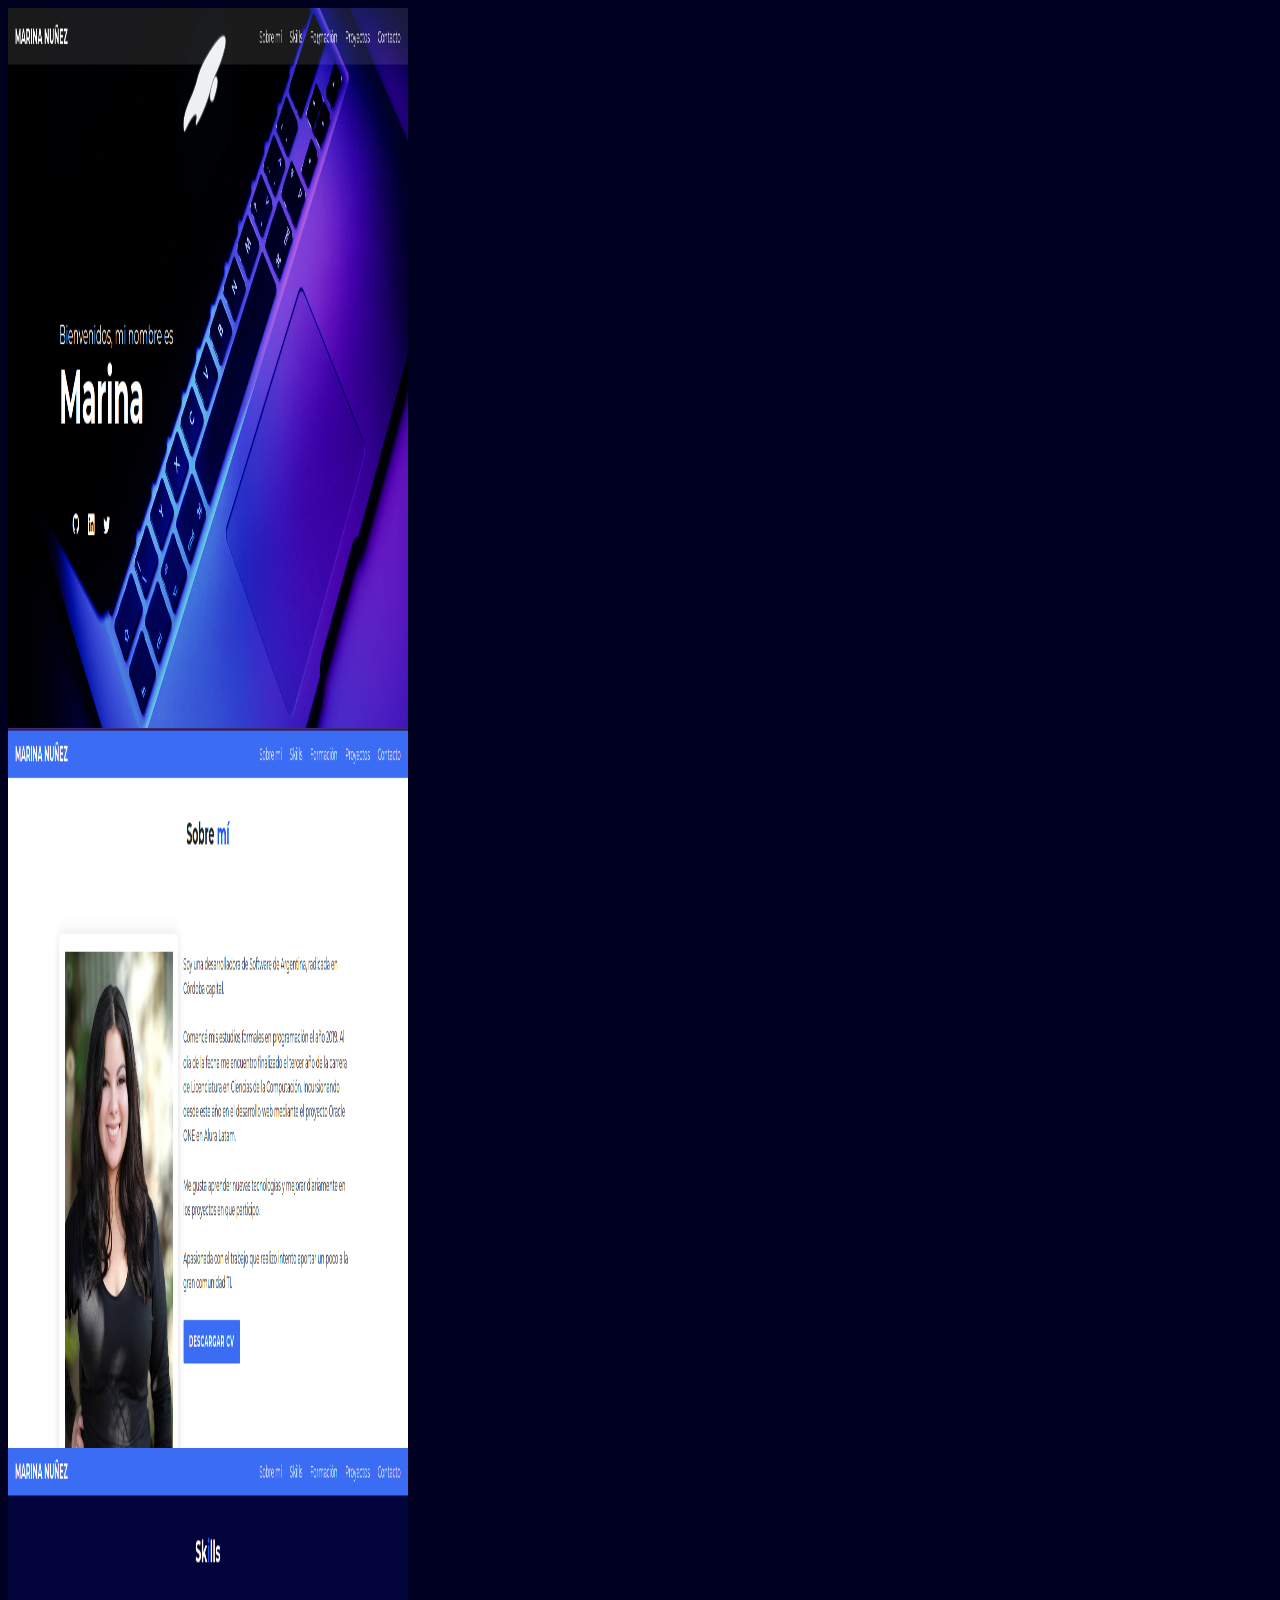
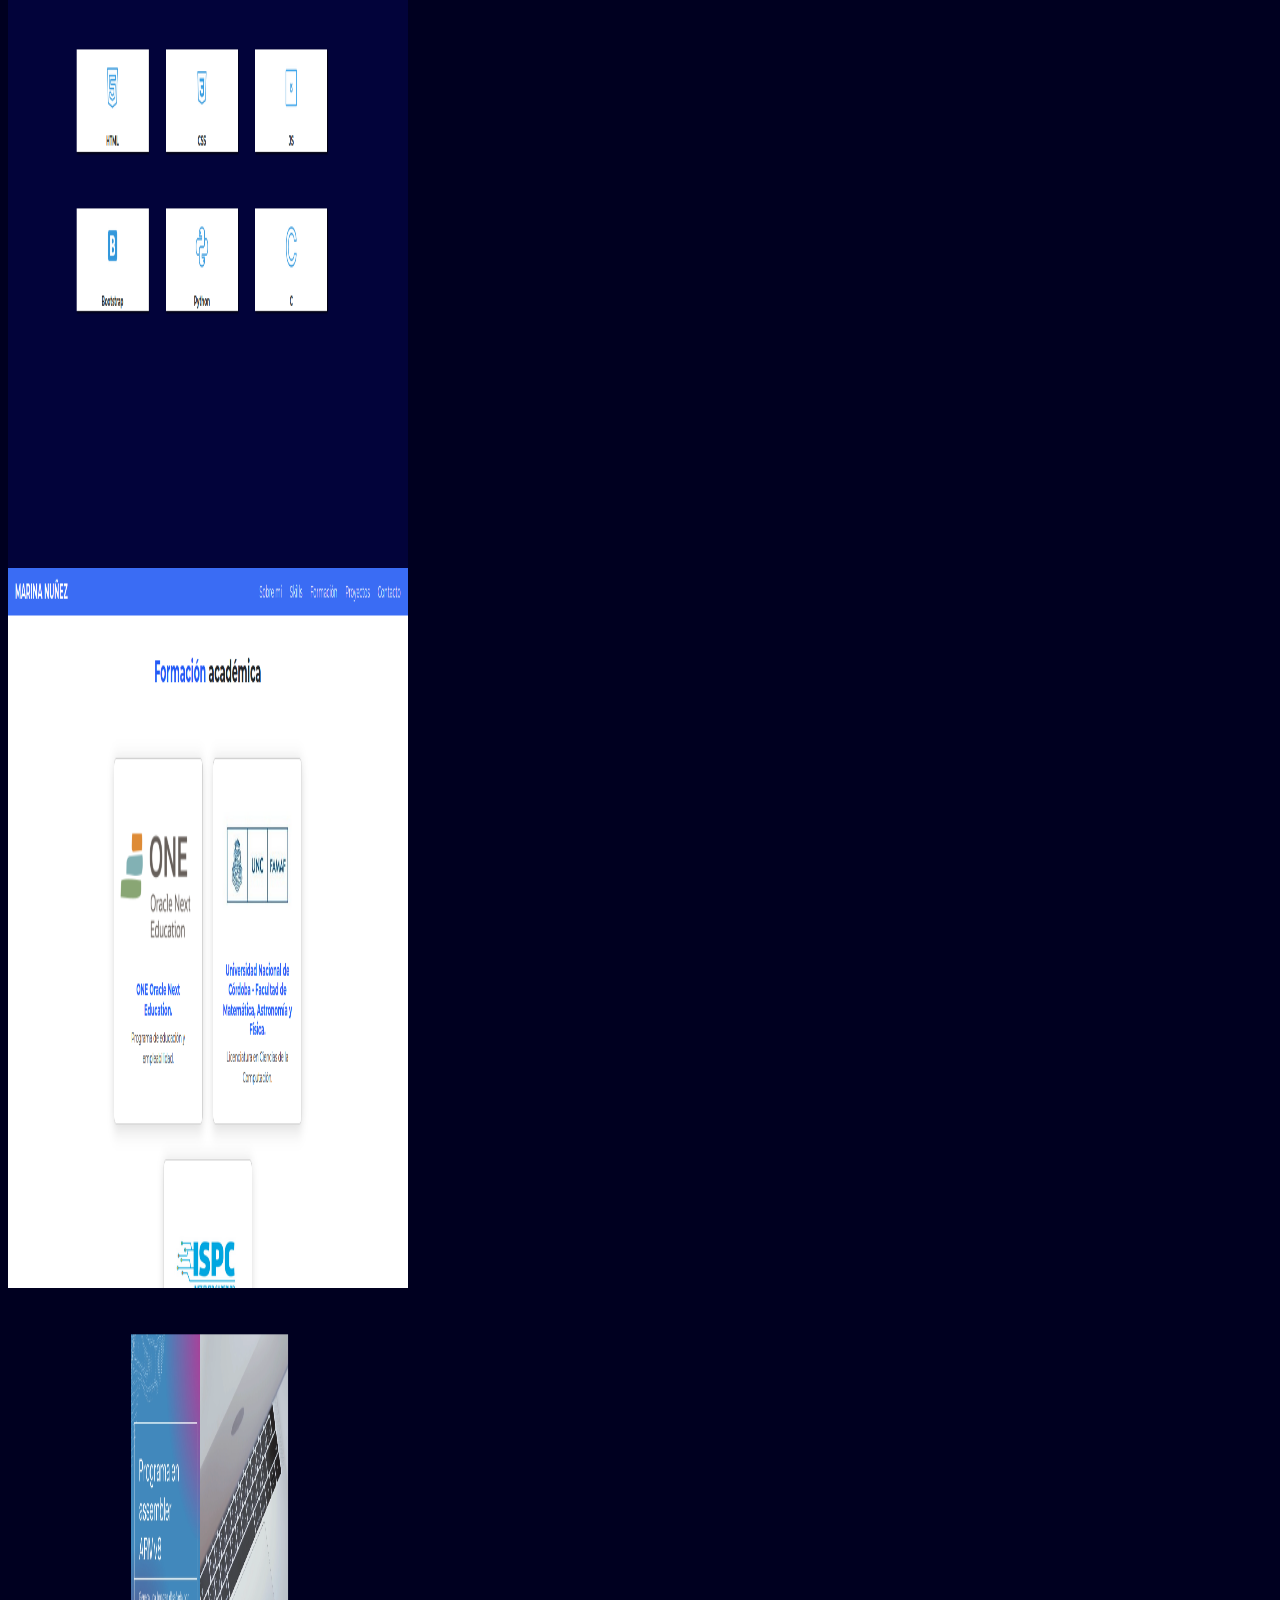
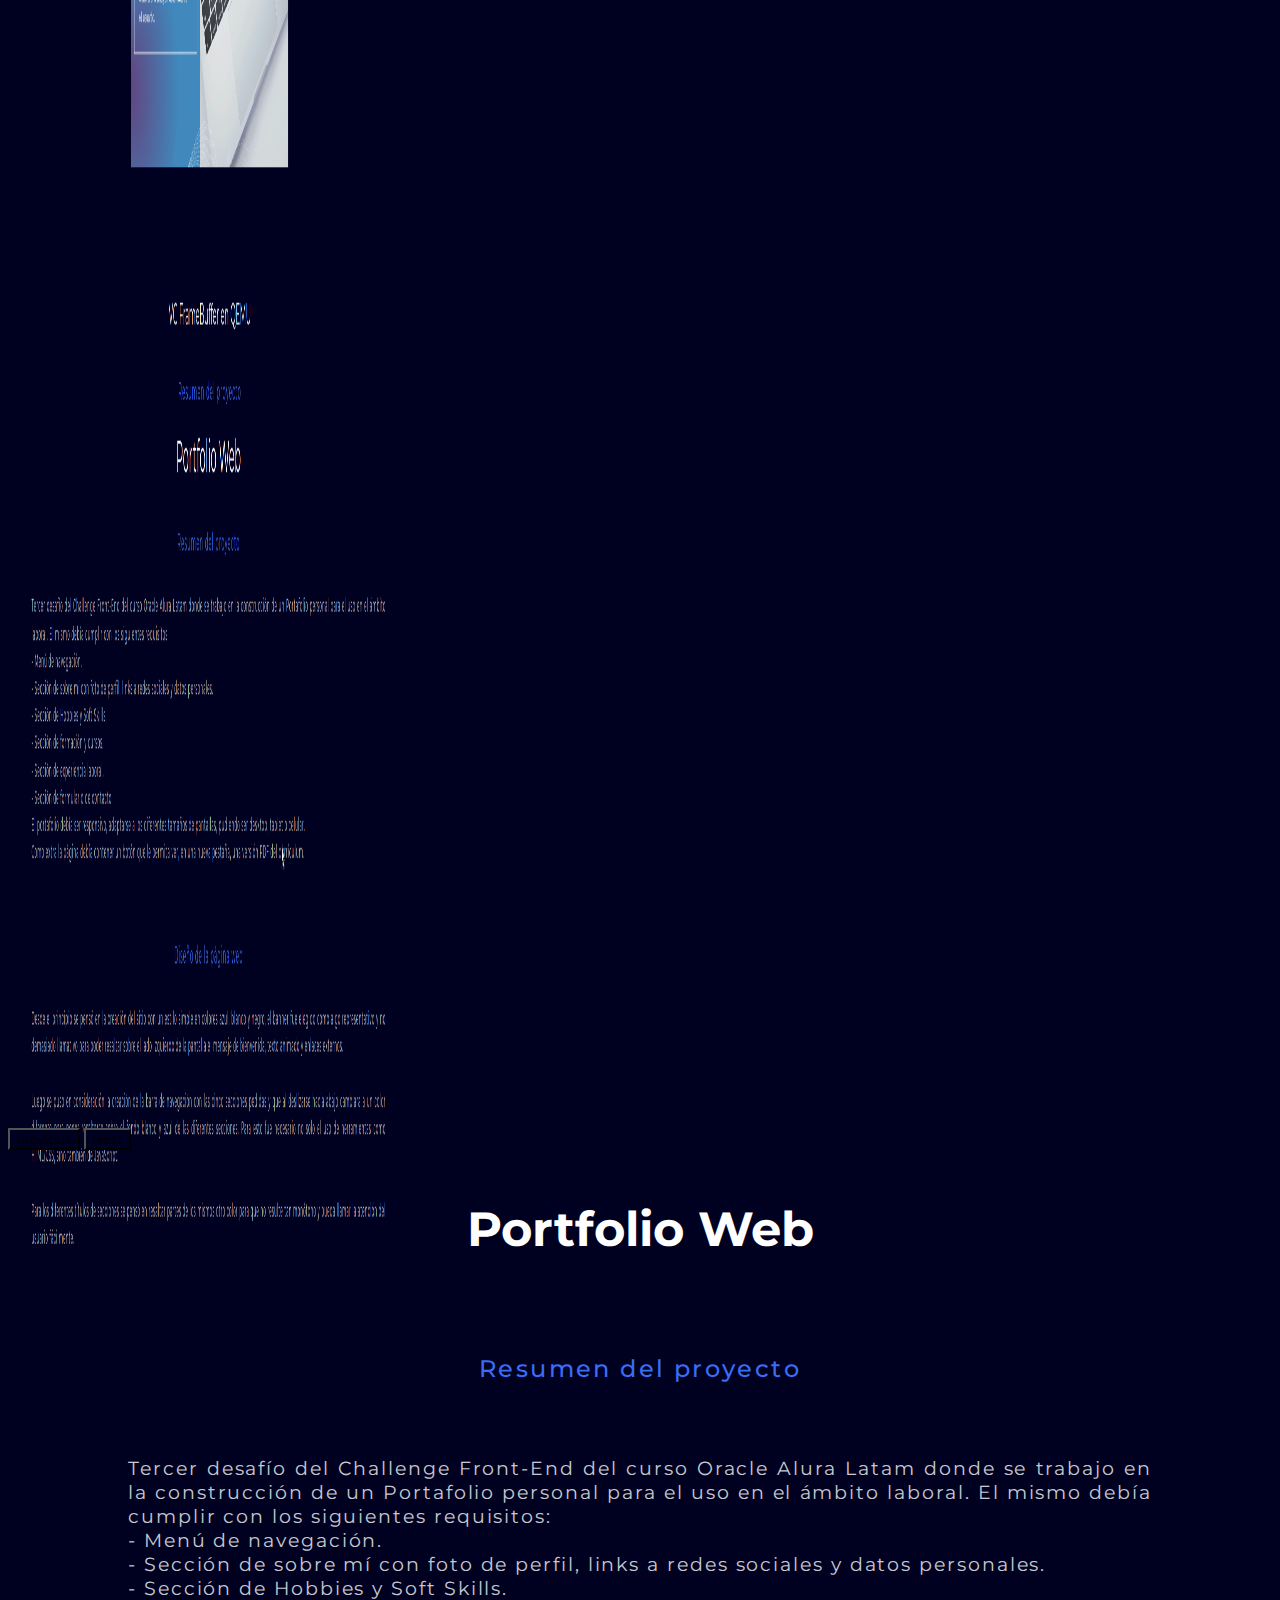
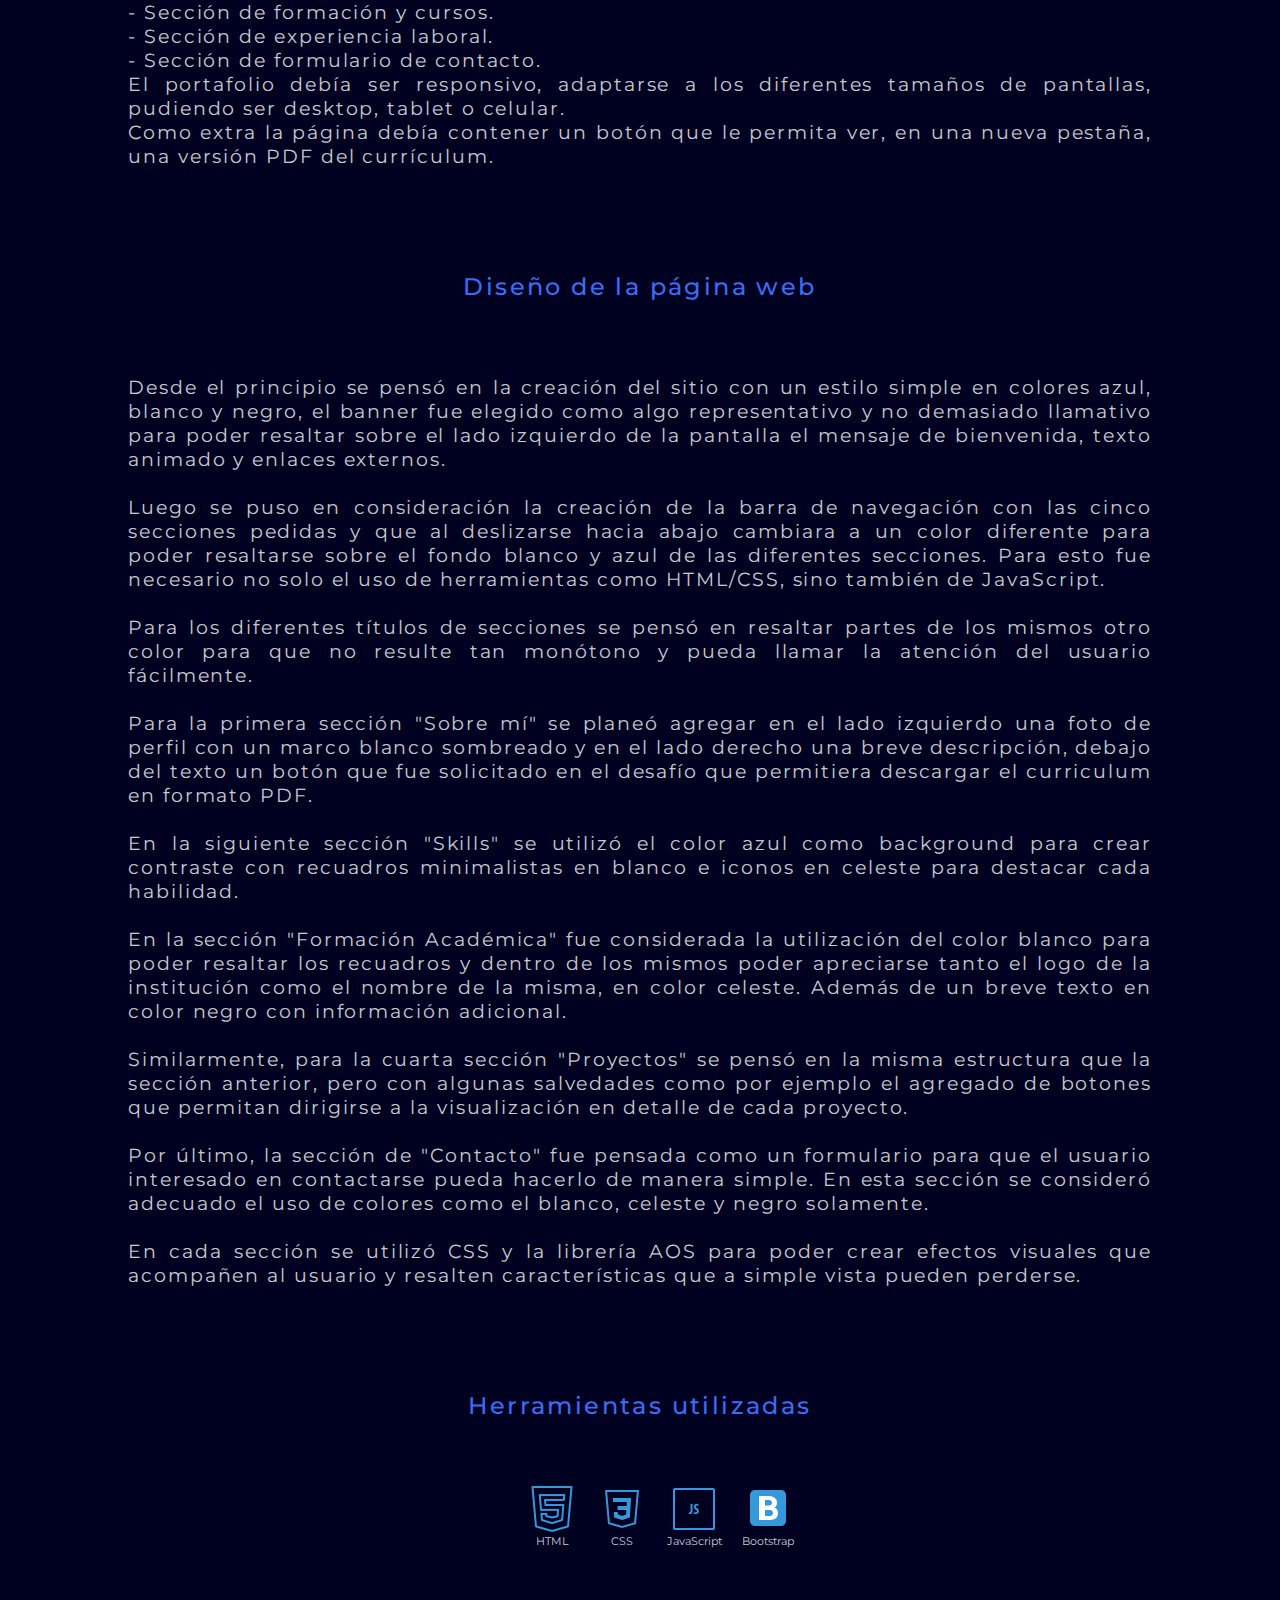
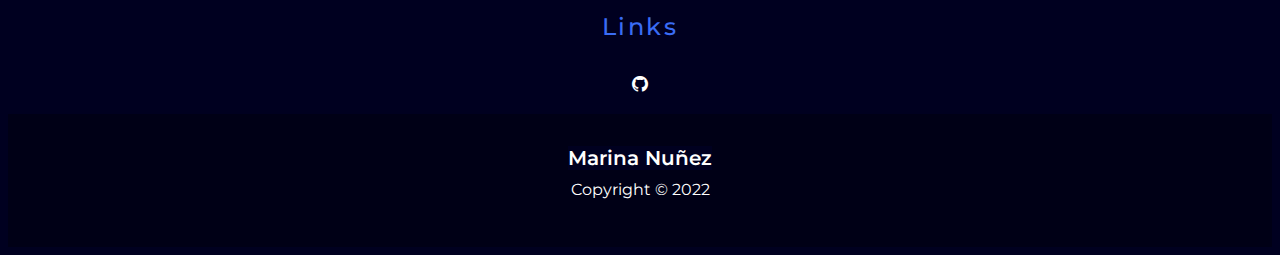
==== project-1.html @ 09df2b60 "Todos los archivos fueron agregados" ====
<!DOCTYPE html>
<html lang="en">

<head>
    <meta charset="UTF-8">
    <meta http-equiv="X-UA-Compatible" content="IE=edge">
    <meta name="viewport" content="width=device-width, initial-scale=1.0">
    <link rel="stylesheet" href="./project-1.css">
    <title>Marina Nuñez</title>
    <!--Boostrap-->
    <link href="https://cdn.jsdelivr.net/npm/bootstrap@5.2.0-beta1/dist/css/bootstrap.min.css" rel="stylesheet"
        integrity="sha384-0evHe/X+R7YkIZDRvuzKMRqM+OrBnVFBL6DOitfPri4tjfHxaWutUpFmBp4vmVor" crossorigin="anonymous">
    <link rel="stylesheet" href="https://cdn.jsdelivr.net/npm/bootstrap-icons@1.8.1/font/bootstrap-icons.css">
    <link rel="stylesheet" href="css/bootstrap-theme.min.css" crossorigin="anonymous">
    <link href="https://cdn.jsdelivr.net/npm/bootstrap@5.3.0-alpha1/dist/css/bootstrap.min.css" rel="stylesheet"
        integrity="sha384-GLhlTQ8iRABdZLl6O3oVMWSktQOp6b7In1Zl3/Jr59b6EGGoI1aFkw7cmDA6j6gD" crossorigin="anonymous">
    <!--End Boostrap-->
    <link rel="shortcut icon" href="./logo/MN2.ico">
</head>

<body>
    <section class="container-project">
        <div id="carouselExample" class="carousel slide" data-ride="carousel">
            <div class="carousel-inner">
                <div class="carousel-item active">
                    <img src="./img/project-1/slider/img-1.png" class="d-block w-100" alt="...">
                </div>
                <div class="carousel-item">
                    <img src="./img/project-1/slider/img-2.png" class="d-block w-100" alt="...">
                </div>
                <div class="carousel-item">
                    <img src="./img/project-1/slider/img-3.png" class="d-block w-100" alt="...">
                </div>
                <div class="carousel-item">
                    <img src="./img/project-1/slider/img-4.png" class="d-block w-100" alt="...">
                </div>
                <div class="carousel-item">
                    <img src="./img/project-1/slider/img-5.png" class="d-block w-100" alt="...">
                </div>
                <div class="carousel-item">
                    <img src="./img/project-1/slider/img-6.png" class="d-block w-100" alt="...">
                </div>
            </div>
            <button class="carousel-control-prev" type="button" data-bs-target="#carouselExample" data-bs-slide="prev">
                <span class="carousel-control-prev-icon" aria-hidden="true"></span>
                <span class="visually-hidden">Previous</span>
            </button>
            <button class="carousel-control-next" type="button" data-bs-target="#carouselExample" data-bs-slide="next">
                <span class="carousel-control-next-icon" aria-hidden="true"></span>
                <span class="visually-hidden">Next</span>
            </button>
        </div>
        <div class="title">
            <h1>Portfolio Web</h1>
        </div>
        <div class="info">
            <h3>Resumen del proyecto </h3>
            <p class="text">
                Tercer desafío del Challenge Front-End del curso Oracle Alura Latam donde
                se trabajo en la construcción de un Portafolio personal para el uso en el ámbito laboral.
                El mismo debía cumplir con los siguientes requisitos: <br>
                - Menú de navegación.<br>
                - Sección de sobre mí con foto de perfil, links a redes sociales y datos personales. <br>
                - Sección de Hobbies y Soft Skills. <br>
                - Sección de formación y cursos. <br>
                - Sección de experiencia laboral. <br>
                - Sección de formulario de contacto. <br>
                El portafolio debía ser responsivo, adaptarse a los diferentes tamaños de pantallas, pudiendo ser
                desktop, tablet o celular. <br>
                Como extra la página debía contener un botón que le permita ver,
                en una nueva pestaña, una versión PDF del currículum.
            </p>
            <h3>Diseño de la página web</h3>
            <p class="text">
                Desde el principio se pensó en la creación del sitio con un estilo simple en colores azul, blanco y
                negro, el banner fue elegido como algo representativo y no demasiado llamativo para poder resaltar sobre
                el lado izquierdo de la pantalla el mensaje de bienvenida, texto animado y enlaces externos. <br>
                <br>
                Luego se puso en consideración la creación de la barra de navegación con las cinco secciones pedidas y
                que al deslizarse hacia abajo cambiara a un color diferente para poder resaltarse sobre el fondo blanco
                y azul de las diferentes secciones. Para esto fue necesario no solo el uso de herramientas como
                HTML/CSS, sino también de JavaScript. <br>
                <br>
                Para los diferentes títulos de secciones se pensó en resaltar partes de los mismos otro color para que
                no resulte tan monótono y pueda llamar la atención del usuario fácilmente. <br>
                <br>
                Para la primera sección "Sobre mí" se planeó agregar en el lado izquierdo una foto de perfil con un
                marco blanco sombreado y en el lado derecho una breve descripción, debajo del texto un botón que fue
                solicitado en el desafío que permitiera descargar el curriculum en formato PDF. <br>
                <br>
                En la siguiente sección "Skills" se utilizó el color azul como background para crear contraste con
                recuadros minimalistas en blanco e iconos en celeste para destacar cada habilidad. <br>
                <br>
                En la sección "Formación Académica" fue considerada la utilización del color blanco para poder resaltar
                los recuadros y dentro de los mismos poder apreciarse tanto el logo de la institución como el nombre de
                la misma, en color celeste. Además de un breve texto en color negro con información adicional. <br>
                <br>
                Similarmente, para la cuarta sección "Proyectos" se pensó en la misma estructura que la sección
                anterior, pero con algunas salvedades como por ejemplo el agregado de botones que permitan dirigirse a
                la visualización en detalle de cada proyecto. <br>
                <br>
                Por último, la sección de "Contacto" fue pensada como un formulario para que el usuario interesado en
                contactarse pueda hacerlo de manera simple. En esta sección se consideró adecuado el uso de colores como
                el blanco, celeste y negro solamente. <br>
                <br>
                En cada sección se utilizó CSS y la librería AOS para poder crear efectos visuales que acompañen al usuario y
                resalten características que a simple vista pueden perderse.
            </p>
            <h3>Herramientas utilizadas</h3>
            <ul class="list-skills">
                <li class="skills-project"><img src="./icons/icons8-html-5-50.png" alt="html">HTML</li>
                <li class="skills-project"><img src="./icons/icons8-css3-50.png" alt="css">CSS</li>
                <li class="skills-project"><img src="./icons/icons8-js-50.png" alt="js">JavaScript</li>
                <li class="skills-project"><img src="./icons/icons8-oreja-48.png" alt="bs">Bootstrap</li>
            </ul>
            <div class="repo">
                <h3>Links</h3>
                <a href="https://github.com/marinanunez/ChallengeOracleONE-Sprint03.git"><i
                        class="bi bi-github"></i></a>
            </div>
        </div>
    </section>

    <section class="footer">
        <span class="footer-title">Marina Nuñez</span>
        <p>Copyright &copy 2022</p>
    </section>
    <script src="https://cdn.jsdelivr.net/npm/bootstrap@5.3.0-alpha1/dist/js/bootstrap.bundle.min.js"
        integrity="sha384-w76AqPfDkMBDXo30jS1Sgez6pr3x5MlQ1ZAGC+nuZB+EYdgRZgiwxhTBTkF7CXvN"
        crossorigin="anonymous"></script>
</body>

</html>
---- project-1.css ----
@import url('https://fonts.googleapis.com/css2?family=Montserrat:wght@300;400;700&display=swap');

*{
    box-sizing: border-box;
    font-family: 'Montserrat', sans-serif;
    background: #000020;
}
body{
    min-height: 100vh;
}

.carousel-control-prev-icon{
    background: transparent;
}
.carousel-control-next-icon{
    background: transparent;
}

.carousel-item{
    height: 80vh;
}
.carousel-item img{
    height: 840px;
    width: 400px;
}

.container-project .title {
    width: 100%;
    margin-bottom: 30px;
    display: flex;
    justify-content: center;
    align-items: center;
    flex-direction: column;
    color: #3a6cf4;
}
.container-project .title h1{
    color: #fff;
    margin-top: 50px;
    font-size: 3em;
}

.container-project .info{
    display: flex;
    justify-content: center;
    align-items: center;
    flex-direction: column;
    background: #000020;
    color:rgba(255, 255, 255, 0.801);
}
.container-project .info h3{
    font-size: 1.5em;
    font-weight: 500;
    padding: 10px;
    letter-spacing: .1em;
    color:#3a6cf4;
}
.container-project .info .text{
    font-size: 1.2em;
    text-align: justify;
    padding: 20px;
    margin-left: 100px;
    margin-right: 100px;
    margin-bottom: 50px;
    letter-spacing: .1em;
}
.container-project .info .list-skills{
    display: flex;
    flex-wrap: wrap;
    margin: 20px;  
}
.container-project .info .list-skills .skills-project{
    display: flex;
    flex-direction: column;
    align-items: center;
    justify-content: space-between;
    margin: 10px;
    font-size: .7em;
}
.info .repo{
    display: flex;
    flex-direction: column;
    align-items: center;
    margin-bottom: 20px;
}
.info .repo i{
    color: #fff;
}
.footer{
    background: #000016;
    color: #fff;
    text-align: center;
    padding: 2em;
}

.footer .footer-title{
    font-size: 20px;
    font-weight: 600;
}

.footer p{
    font-size: 16px;
    margin-top: 10px;
    background: #000016;
}
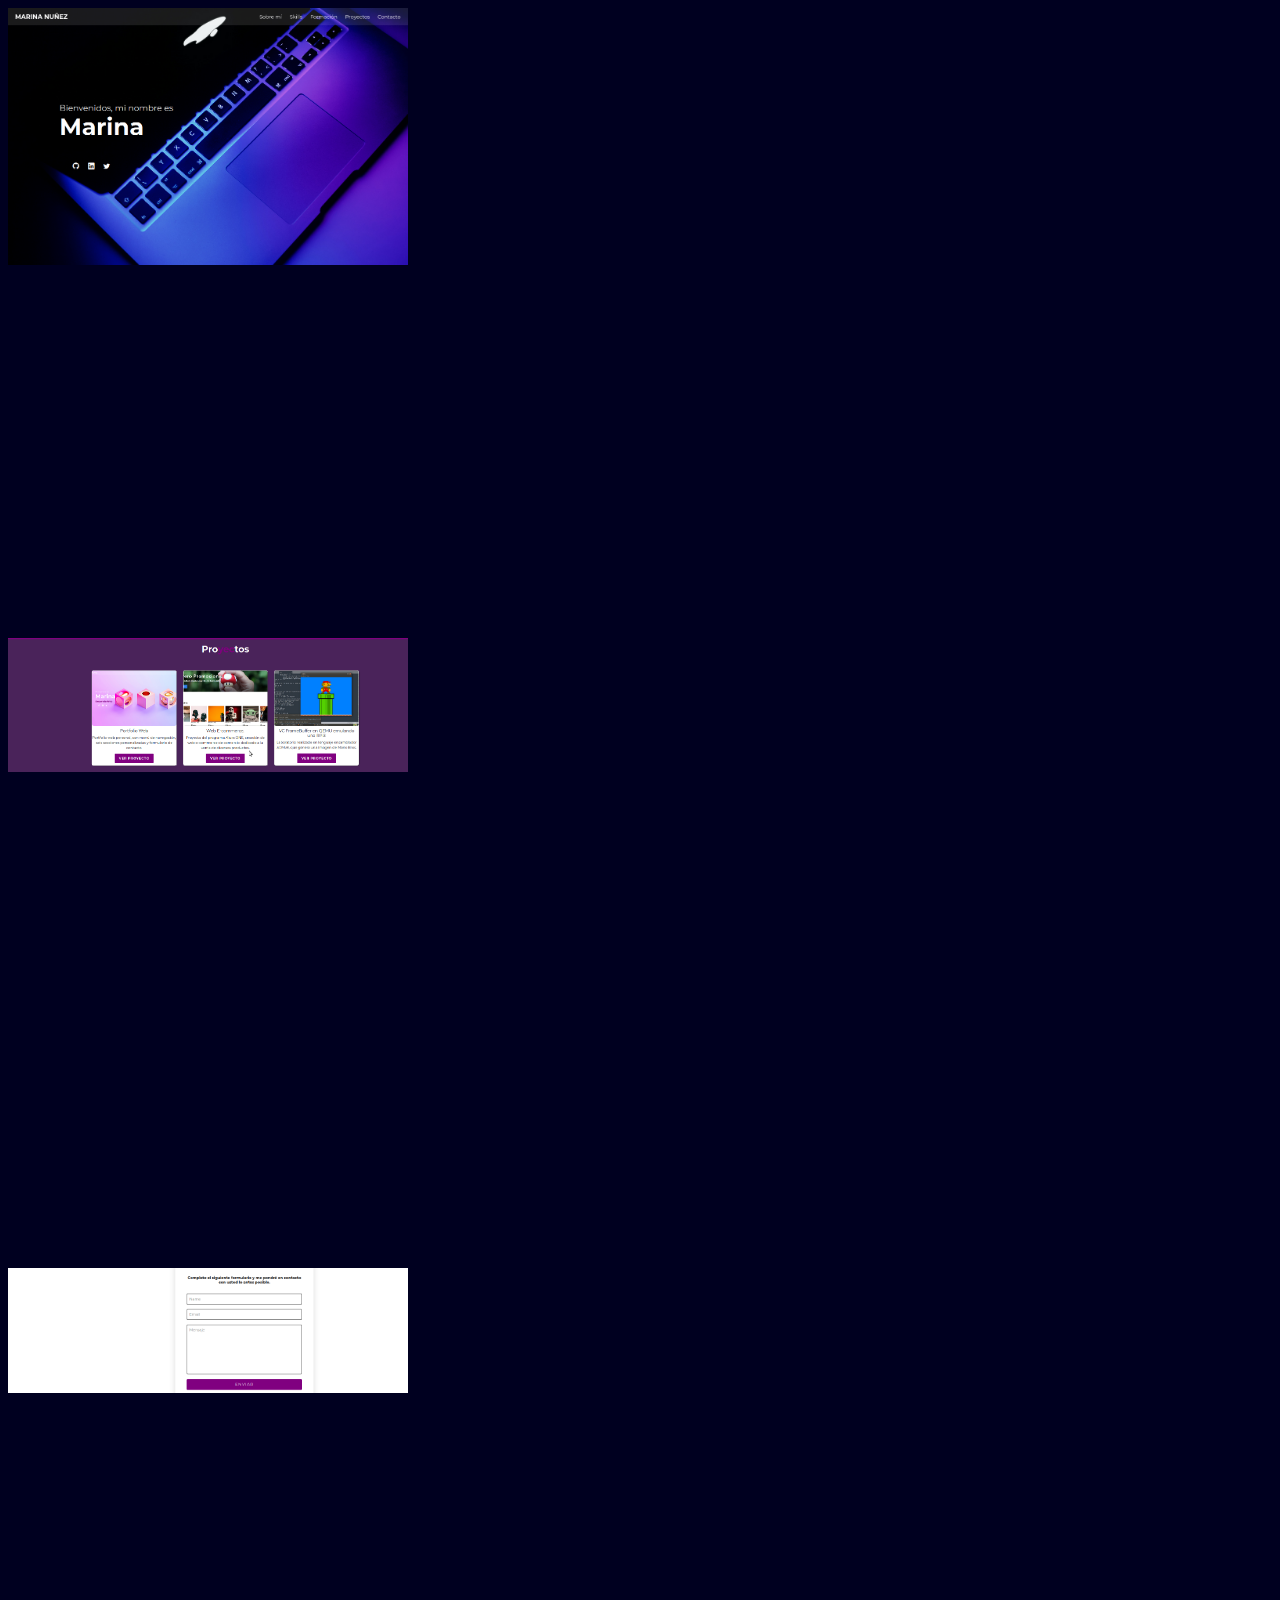
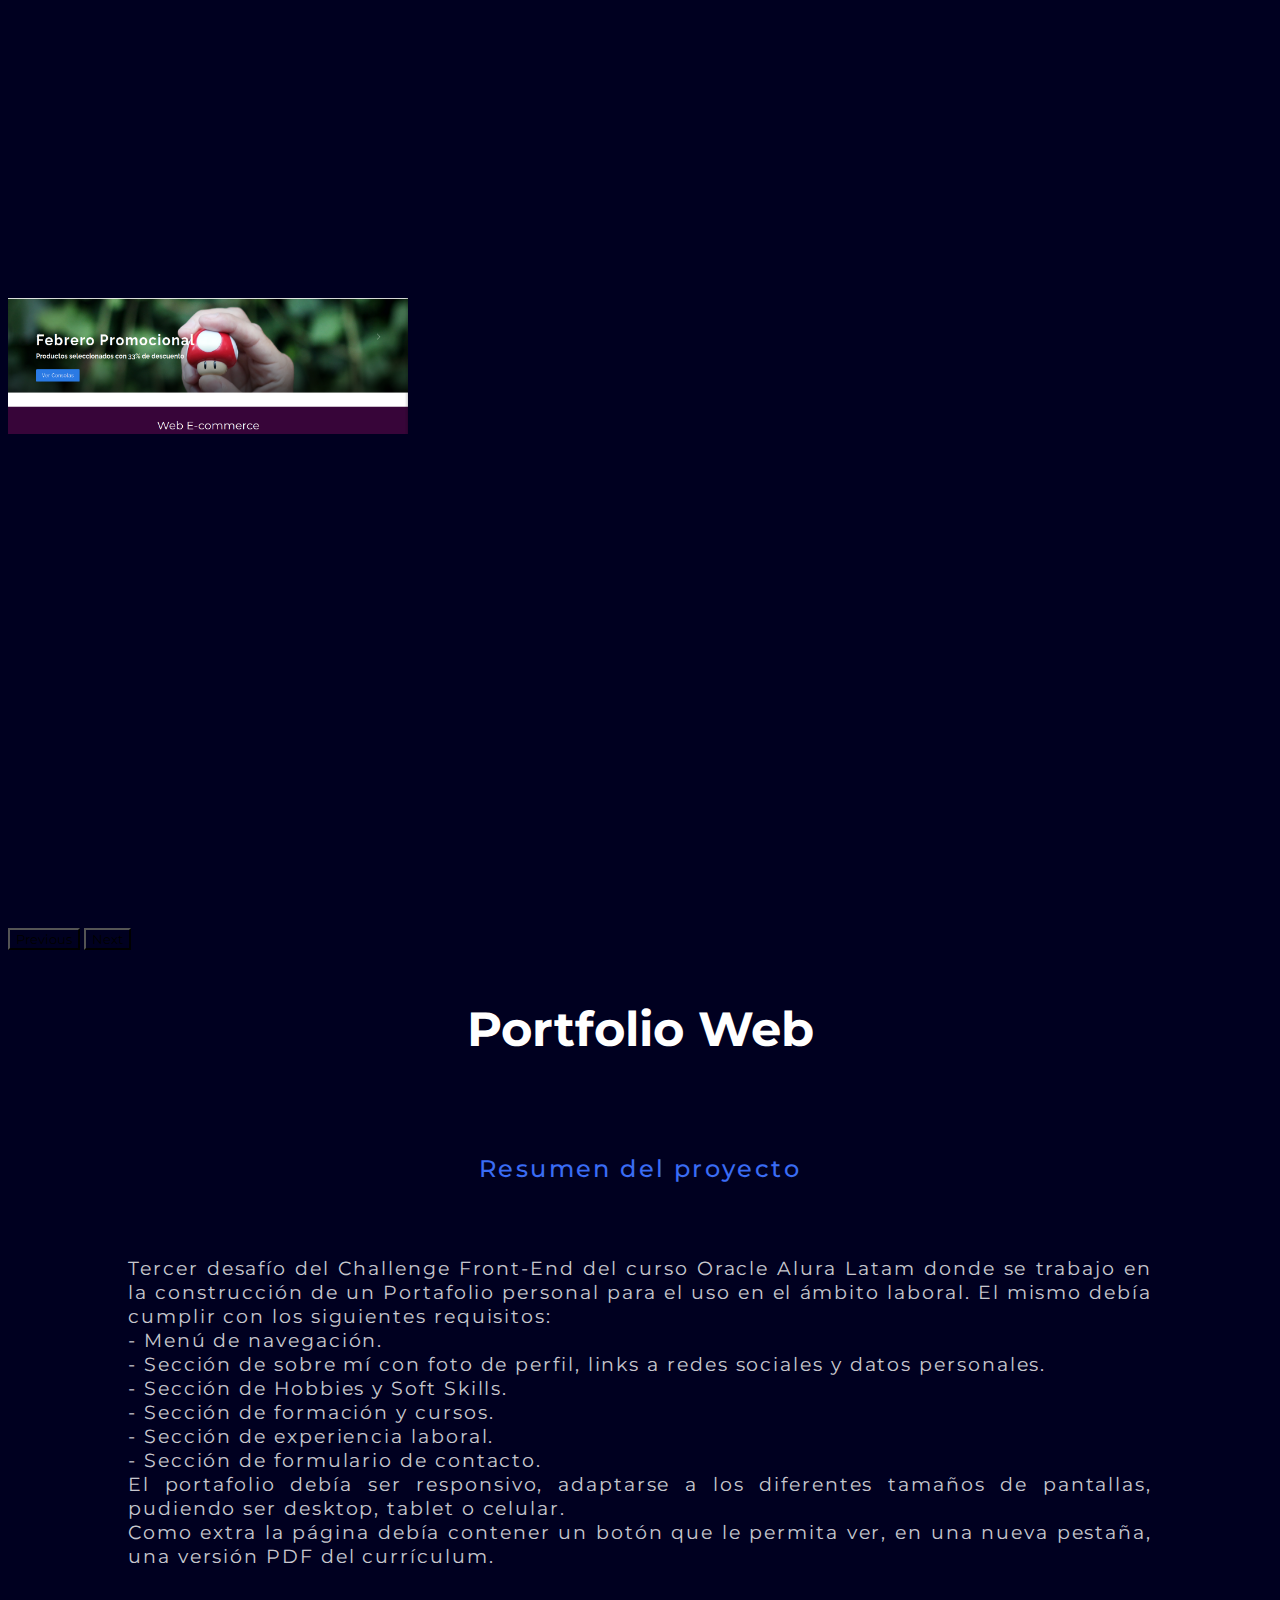
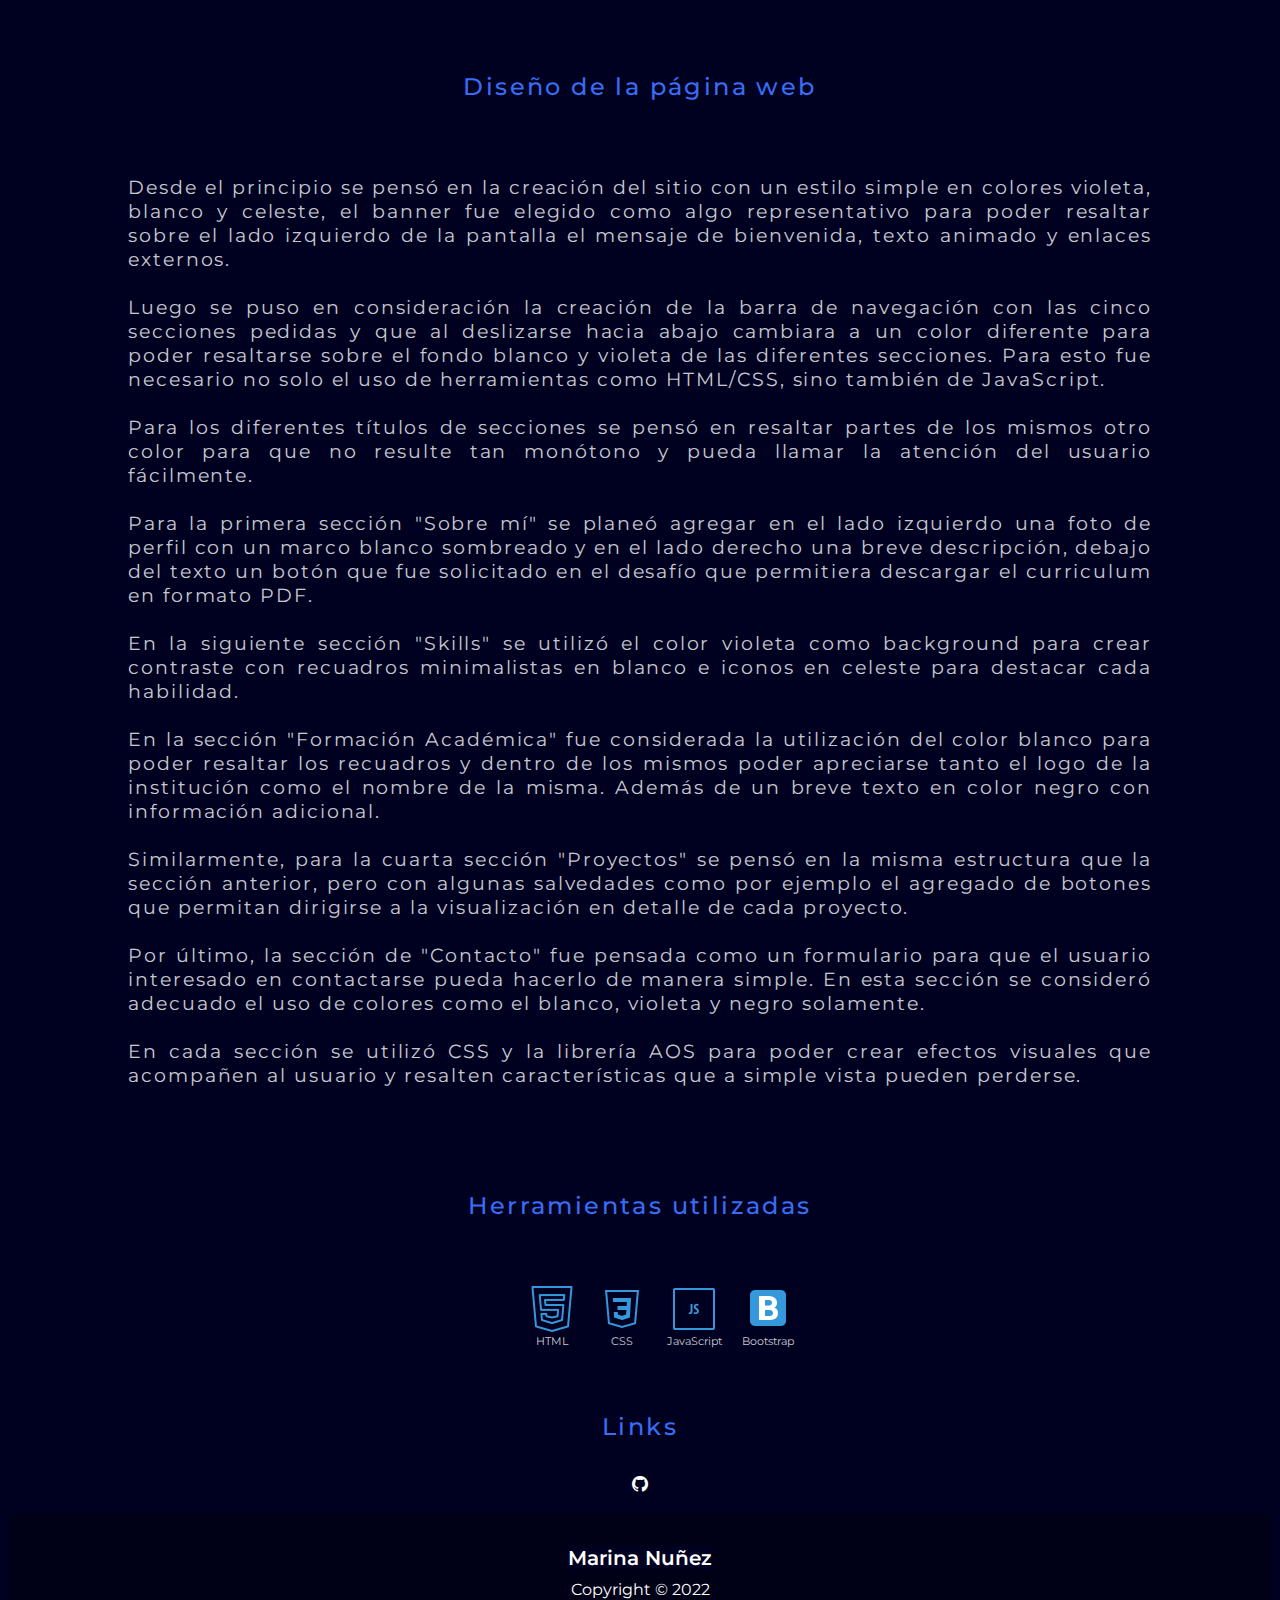
==== commit 51741d1f: "Modificación de proyectos" ====
--- a/project-1.html
+++ b/project-1.html
@@ -34,12 +34,6 @@
                 <div class="carousel-item">
                     <img src="./img/project-1/slider/img-4.png" class="d-block w-100" alt="...">
                 </div>
-                <div class="carousel-item">
-                    <img src="./img/project-1/slider/img-5.png" class="d-block w-100" alt="...">
-                </div>
-                <div class="carousel-item">
-                    <img src="./img/project-1/slider/img-6.png" class="d-block w-100" alt="...">
-                </div>
             </div>
             <button class="carousel-control-prev" type="button" data-bs-target="#carouselExample" data-bs-slide="prev">
                 <span class="carousel-control-prev-icon" aria-hidden="true"></span>
@@ -72,13 +66,13 @@
             </p>
             <h3>Diseño de la página web</h3>
             <p class="text">
-                Desde el principio se pensó en la creación del sitio con un estilo simple en colores azul, blanco y
-                negro, el banner fue elegido como algo representativo y no demasiado llamativo para poder resaltar sobre
+                Desde el principio se pensó en la creación del sitio con un estilo simple en colores violeta, blanco y
+                celeste, el banner fue elegido como algo representativo para poder resaltar sobre
                 el lado izquierdo de la pantalla el mensaje de bienvenida, texto animado y enlaces externos. <br>
                 <br>
                 Luego se puso en consideración la creación de la barra de navegación con las cinco secciones pedidas y
                 que al deslizarse hacia abajo cambiara a un color diferente para poder resaltarse sobre el fondo blanco
-                y azul de las diferentes secciones. Para esto fue necesario no solo el uso de herramientas como
+                y violeta de las diferentes secciones. Para esto fue necesario no solo el uso de herramientas como
                 HTML/CSS, sino también de JavaScript. <br>
                 <br>
                 Para los diferentes títulos de secciones se pensó en resaltar partes de los mismos otro color para que
@@ -88,12 +82,12 @@
                 marco blanco sombreado y en el lado derecho una breve descripción, debajo del texto un botón que fue
                 solicitado en el desafío que permitiera descargar el curriculum en formato PDF. <br>
                 <br>
-                En la siguiente sección "Skills" se utilizó el color azul como background para crear contraste con
+                En la siguiente sección "Skills" se utilizó el color violeta como background para crear contraste con
                 recuadros minimalistas en blanco e iconos en celeste para destacar cada habilidad. <br>
                 <br>
                 En la sección "Formación Académica" fue considerada la utilización del color blanco para poder resaltar
                 los recuadros y dentro de los mismos poder apreciarse tanto el logo de la institución como el nombre de
-                la misma, en color celeste. Además de un breve texto en color negro con información adicional. <br>
+                la misma. Además de un breve texto en color negro con información adicional. <br>
                 <br>
                 Similarmente, para la cuarta sección "Proyectos" se pensó en la misma estructura que la sección
                 anterior, pero con algunas salvedades como por ejemplo el agregado de botones que permitan dirigirse a
@@ -101,7 +95,7 @@
                 <br>
                 Por último, la sección de "Contacto" fue pensada como un formulario para que el usuario interesado en
                 contactarse pueda hacerlo de manera simple. En esta sección se consideró adecuado el uso de colores como
-                el blanco, celeste y negro solamente. <br>
+                el blanco, violeta y negro solamente. <br>
                 <br>
                 En cada sección se utilizó CSS y la librería AOS para poder crear efectos visuales que acompañen al usuario y
                 resalten características que a simple vista pueden perderse.
--- a/project-1.css
+++ b/project-1.css
@@ -17,10 +17,9 @@
 }
 
 .carousel-item{
-    height: 80vh;
+    height: 70vh;
 }
 .carousel-item img{
-    height: 840px;
     width: 400px;
 }
 
